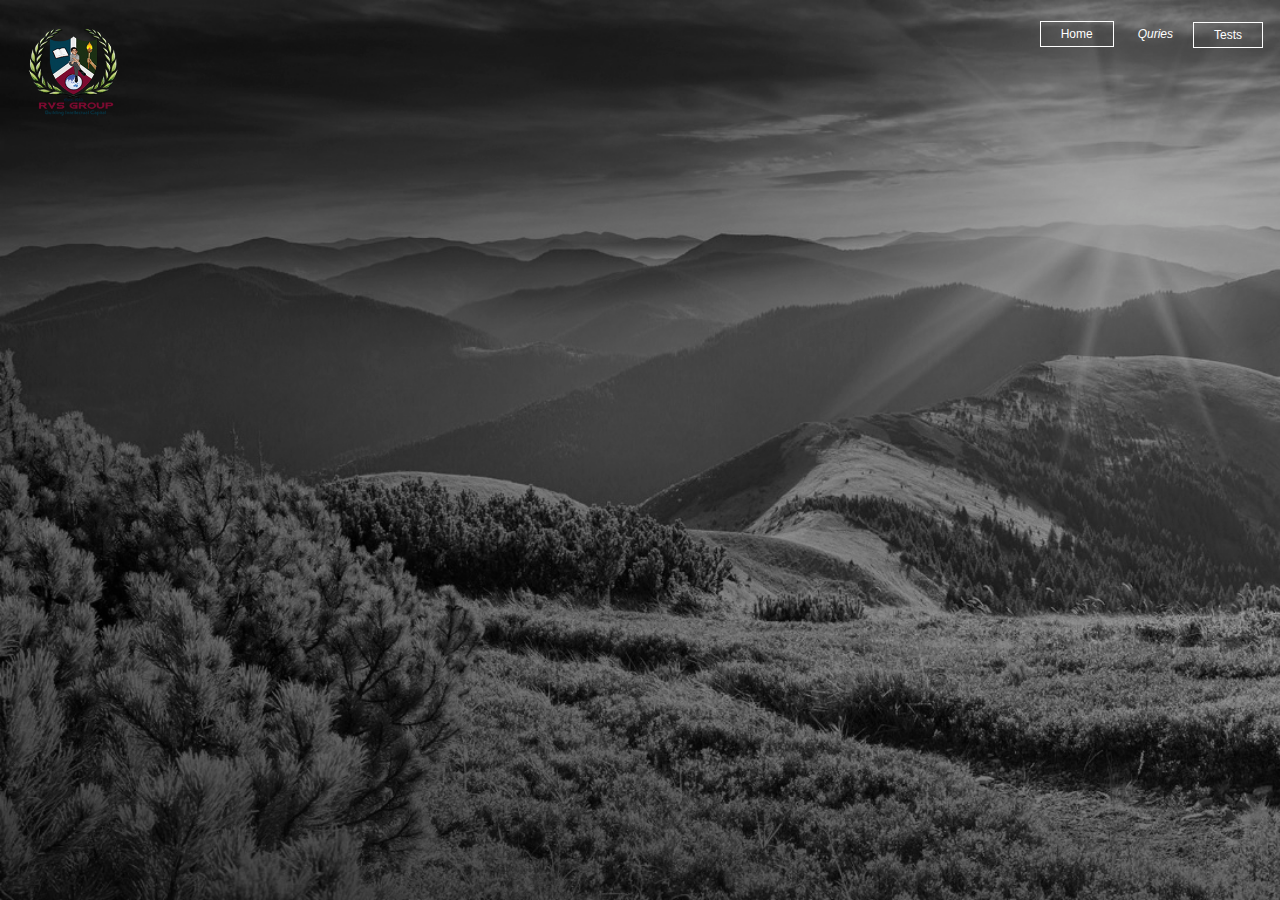
==== mixed.html @ ec5cf0d3 "Apptitude" ====
<html>
     <head>
	     <title> RVS technical-campus </title>
	     <link rel="stylesheet" type= "text/css" href="apptitude.css">
         <link rel="icon" type="image/gif" size="20X20" href="RVS copy.png">
		

     </head>
         <style>
             body
             {
             margin: 1px;
             background: url('ls.jpg');
              background-size: cover;
             }
</style>
     <body oncontextmenu="return false">
         <div class="logo">
		 <div class="logo">
         <img src="RVS copy.png">
         <div class="row">
             <div class="main-nav">
                 <ul>
                     <li class="active"> <a href="hp2.html ">Home</a> </li>
                     <div class="dropdown"> <div class="dropbtn"><li class="active"> <a href="#">Tests</a> </li>
	                 <i class="fa fa-caret-down"/>
	                 <div class="dropdown-content">
	                 <a href="apptitude.html">Apptitude</a>
	                 <a href="Verbal.html">Verbal</a>
	                 <a href="">Communication</a>
	                 </div>
	                 </div>
	             </div>
				<li> <span onclick="openNav()"> Quries</span> </li>
 </ul>
 
 </div> 
 </div> 
 </div>
 <div id="myNav" class="overlay">
  <a href="javascript:void(0)" class="closebtn" onclick="closeNav()">&times;</a>
  <div class="overlay-content">
    <a href="#">About</a>
    <a href="#">Services</a>
    <a href="#">Clients</a>
    <a><span onclick="openNav1(); closeNav();" >Contact</span><a>
  </div>
</div>
<div id="myNav1" class="overlay" align="center">
  <a href="javascript:void(0)" class="closebtn" onclick="closeNav1()">&times;</a>
 <div class="contact-title">
 <h1>Contact Form</h1>
 <h3>We are always redy to serve you !</h3>
 <div class="cf">
 <form id="cf" method="post" action="mailto:harikrishnankmohanhotnail.com" enctype="text/plain">
    <input name="name" type="type" autocomplete="off" class="form" placeholder="NAME" required><br/>
    <input name="email" autocomplete="off" type="email" class="form" placeholder="EMAIL ID" required><br/>
    <textarea name="message" class="form" placeholder="Feedback" rows="4" requuired></textarea><br/>
    <input type="submit" class="form S" value="SEND TO"> 
 </form></div>
<script src= "script.js">  </script>
 </div>
 </div>
         </div>
         </div>
  </body>
</html>
---- apptitude.css ----
.logo img
 {
	 width:150px;
	 height:auto;
	 float:left;
}
body
{
  margin-right:0;
  padding: 0;
  background: url(Full-HD-Wallpapers-1080p-9.jpg);
  background-size: cover;
  background-position: relative;
  font-family:Century Gothic;
  font-style:bold;	
}
.main-nav
{
	float:right;
	list-style:none;
	margin-top:5px;
	margin-right:15px;
}

.main-nav li 
{
 display:inline-block;
}
.main-nav li a
{
	color:white;
	text-decoration: none;
	padding: 5px 20px;
	font-family:"sans script",sans-serif;
	font-size: 12px;
}
 .main-nav li.active a
 {
	 border: 1px solid white;
 }
 .main-nav li a:hover
 {
	border:1px solid white;
	 background-color: lime;
	transition: all 0.1s ease-in;
 }
 .main-nav li #span:hover
 {
	border:1px solid white;
	 background-color: lime;
	transition: all 0.1s ease-in;
 }
 .main-nav li #har:hover
  {
	  border:1px solid white;
    background-color: lime;
	transition: all 0.1s ease-in;
 }
h1
{
	margin: 0;
	padding: 0 0 0;
	text-align: center;
	font-size: 20px;
}
  .dropdown
 {
	 position:relative;
	 display:inline-block;
	 float:right;
	 list-style:none;
	 margin-top:6px;	
 }
  .dropdown .dropdtn
  {
	  font-size:14px;
	  border:1px solid white;
	  outline:none;
	  color:white;
	  padding:5px 15px;
	  background-color:gostwhite;
	  font-family:"sans script",sans-serif;
	  margin:0;
  }
  .row
 {
	 max-width: 1300px;
	 margin-left:12px;
	 margin-right:1px;
 }
   .logo img
 {
	 width:150px;
	 height:auto;
	 float:left;
 }
  .main-nav a:hover
  {
	  border:1px solid white;
    background-color: lime;
	transition: all 0.1s ease-in;
 }
  .dropdown:hover .dropdtn
  {
    background-color: #ddd;
	transition: all 0.1s ease-in;
  }
  .dropdown-content
  {
	  display: none;
	  position: absolute;
	  background-color: gostwhite;
	  min-width: 120px;
	  box-shadow: 0px 8px 16px 0px rgba(0,0,0,0.2);
	  z-index:1;
  }
  .dropdown-content a
  {
	  color: white;
	  padding:5px 15px;
	  text-decoration: none;
	  display:inline-block;
	  background-color:transparent;
	  font-size: 12px;
  }
 .dropdown:hover .dropdown-content
 {
 display: block;
 } 
 .dropdown-content a:hover
 {
	 background-color: red;
 }
 .select
 {
	 border:1px solid white;
	 cursor: pointer;
	 position: absolute;
	 display:inline;
	 list-style: none;
	 background: transparent;
	 margin-top:150px;
 }

 .contact-title
{
	margin-top: 200px;
	color:#fff;
	text-transform: uppercase;
	transition : all 4s ease-in-out;
}
.contact-title h1
{
	font-size:30px;
	line-height:10px;
}
.contact-title h2
{
	font-size: 16px;
}
form
{
	transition:all 4s ease-in-out;
}
.form
{
	width: 500px;
	background: transparent;
	border: none;
	outline: none;
	border-bottom: 1px solid gray;
	color: #fff;
	font-size:19px;
}
#myNav1 input
{
	height: 45px;
}
form .S
{
	background:#ff5722;
	border-color:transparent;
	color:#fff;
	font-weight:bold;
	letter-spacing:2px;
	height:50px;
	font-size:16px;
	margin-top: 2px;
}
form .S:hover
{
	background-color: orange;
    cursor:pointer;	
}
.overlay {
    height: 100%;
    width: 0;
    position: fixed;
    z-index: 1;
    top: 0;
    left: 0;
    background-color: rgb(0,0,0);
    background-color: rgba(0,0,0, 0.9);
    overflow-x: hidden;
    transition: 0.5s;
}

.overlay-content {
    position: relative;
    top: 25%;
    width: 100%;
    text-align: center;
    margin-top: 30px;
}

.overlay a {
    padding: 8px;
    text-decoration: none;
    font-size: 36px;
    color: #818181;
    display: block;
    transition: 0.3s;
}

.overlay a:hover, .overlay a:focus {
    color: #f1f1f1;
}

.overlay .closebtn {
    position: absolute;
    top: 20px;
    right: 45px;
    font-size: 60px;
}

@media screen and (max-height: 450px) {
  .overlay a {font-size: 20px}
  .overlay .closebtn {
    font-size: 40px;
    top: 15px;
    right: 35px;
  }
}
span
{
 color:white;
font-size:12px;
cursor:pointer;
text-decoration: none;
padding: 5px 20px;
font-family:"sans script",sans-serif;
 display:inline-block;
}
.overlay span{
    padding: 8px;
    text-decoration: none;
    font-size: 36px;
    color: #818181;
    display: block;
    transition: 0.3s;
}
.overlay span:hover, span:focus{
    color: #f1f1f1;
}
#tools
 {
	 height:30.6%;
	 width:30.3%;
 }
  .f1
 {
	 border:none;
	 margin-top:130px;
	 background-color:blue;
	 border-radius:3px;
	 margin-left:6px;
	 font-size:19px;
	 color:#fff;
 }
.tooltip {
    position: relative;
    display: inline-block;
   color:#fff;
   font-size:12px;
	cursor:pointer;
}

.tooltip .tooltiptext {
    visibility: hidden;
    width: 190px;
	height:150px;
    background-color: snowwhite;
    color: Black;
    border-radius: 6px;
	border:1px solid gray;
    padding: 5px 0;
    position: absolute;
    z-index: 1;
    top: 150%;
    left: 50%;
    margin-left:-60px;
	box-shadow: 0px 8px 16px 0px rgba(0,0,0,0.6);
}
.file
{
	display:block;
	position:relative;
	margin-top:-130px;
	margin-left:10px;
	z-index:3;
	margin-right:30px;
	
}
.tooltip .tooltiptext::after {
    content: "";
    position: absolute;
    bottom: 100%;
    left: 15%;
    margin-left:  5px;
    border-width: 5px;
    border-style: solid;
    border-color: transparent transparent mintcream transparent;
}
.tooltip .show {
    visibility: visible;
    -webkit-animation: fadeIn 1s;
    animation: fadeIn 1s;
}
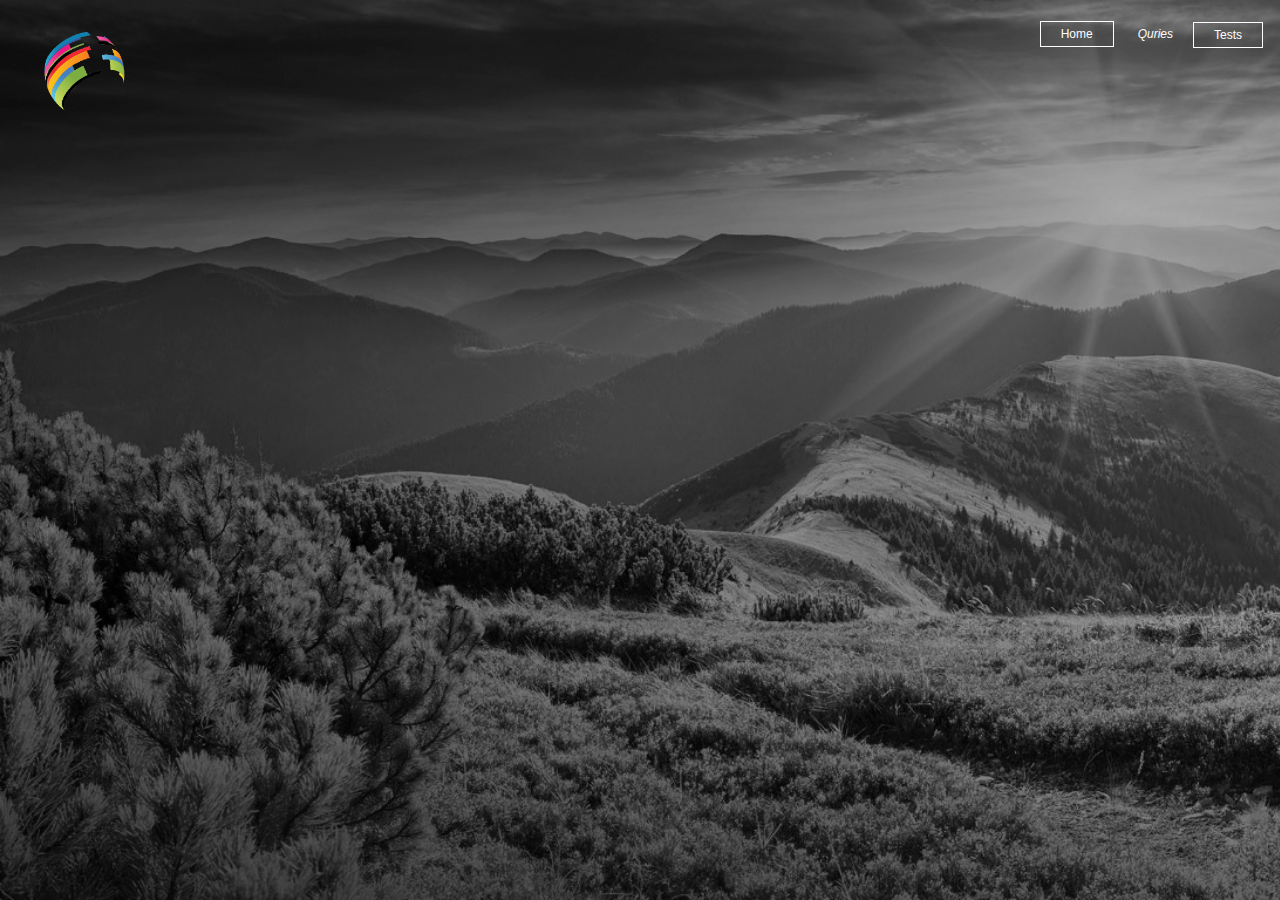
==== commit 1a1ca167: "Update mixed.html" ====
--- a/mixed.html
+++ b/mixed.html
@@ -1,6 +1,6 @@
 <html>
      <head>
-	     <title> RVS technical-campus </title>
+	     <title> TEST CENTER </title>
 	     <link rel="stylesheet" type= "text/css" href="apptitude.css">
          <link rel="icon" type="image/gif" size="20X20" href="RVS copy.png">
 		
@@ -64,4 +64,4 @@
          </div>
          </div>
   </body>
-</html>+</html>
